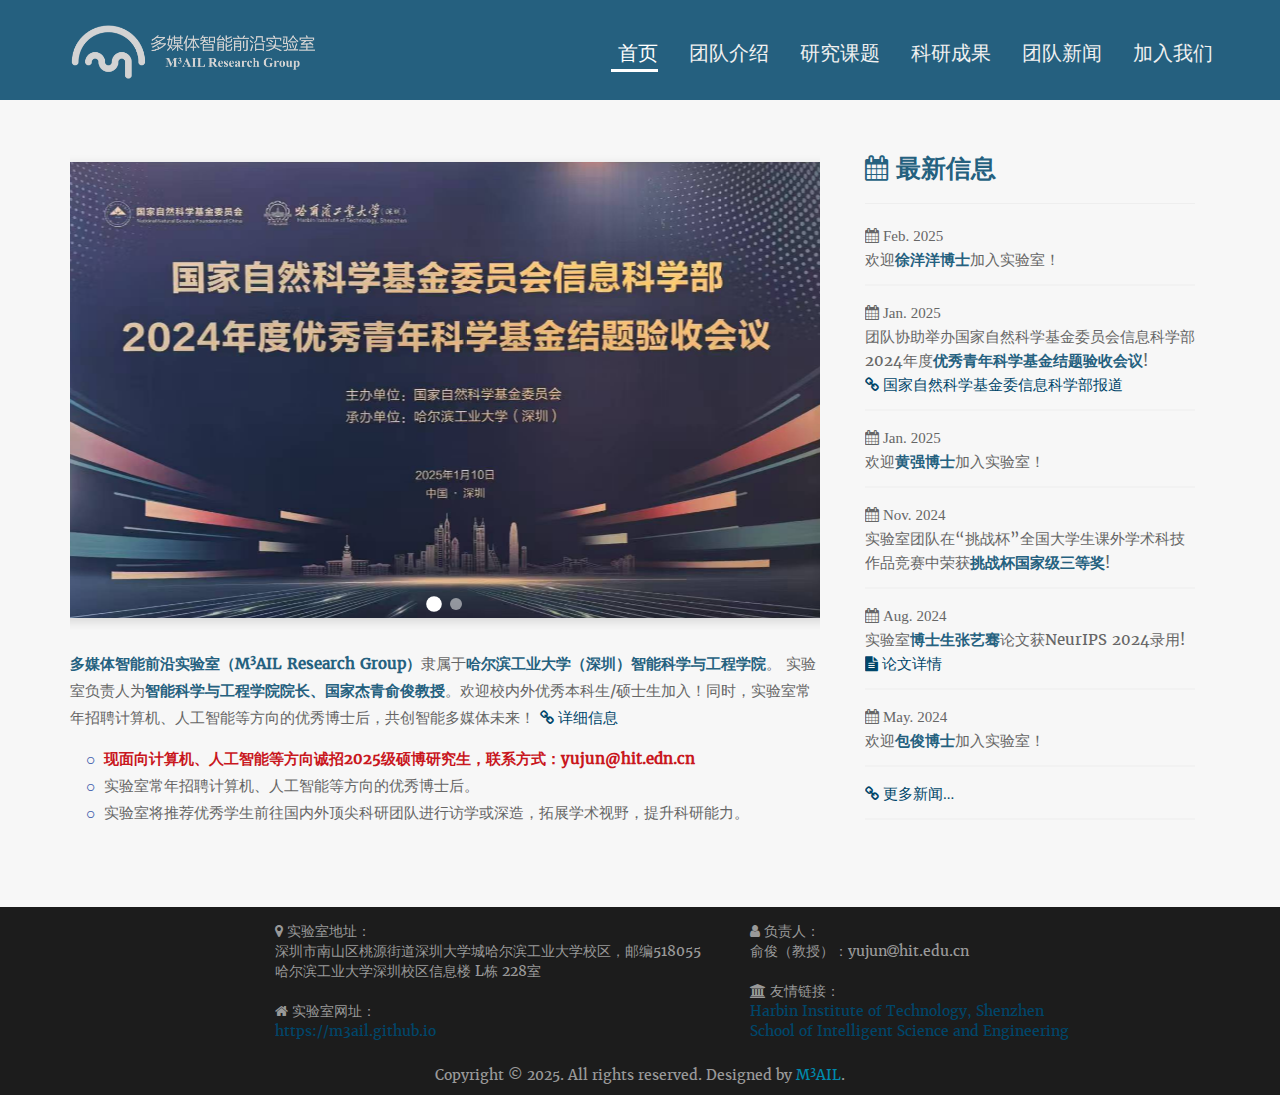
==== index.html @ 86f45a94 "initial commit" ====
<!DOCTYPE html>
<html lang="en">

<head>
  <meta charset="utf-8" />
  <meta http-equiv="X-UA-Compatible" content="IE=edge" />
  <meta name="viewport" content="width=device-width, initial-scale=1" />
  <meta name="description" content="" />
  <meta name="author" content="" />
  <title>多媒体智能前沿实验室</title>
  <link rel="icon" type="image/x-icon" href="images/logo_head_0.png" />
  <!-- Bootstrap Core CSS -->
  <link href="css/bootstrap.min.css" rel="stylesheet" />
  <!-- Custom Fonts -->
  <link href="font-awesome/css/font-awesome.min.css" rel="stylesheet" type="text/css" />
  <!-- Custom CSS -->
  <link rel="stylesheet" href="css/patros.css" />

</head>

<body data-spy="scroll">
  <!-- Navigation -->
  <nav class="navbar navbar-inverse navbar-fixed-top">
    <div class="container">
      <div class="navbar-header">
        <button type="button" class="navbar-toggle" data-toggle="collapse" data-target="#bs-example-navbar-collapse-1">
          <span class="sr-only"></span>
          <span class="icon-bar"></span>
          <span class="icon-bar"></span>
          <span class="icon-bar"></span>
        </button>
        <a class="navbar-brand" href="index.html"><img src="images/logo.png" class="logo-img" alt="company logo" /></a>
      </div>
      <div class="collapse navbar-collapse" id="bs-example-navbar-collapse-1">
        <ul class="nav navbar-nav navbar-right custom-menu">
          <li class="active"><a href="index.html">首页</a></li>
          <li><a href="people.html">团队介绍</a></li>
          <li><a href="research.html">研究课题</a></li>
          <li><a href="publications.html">科研成果</a></li>
          <li><a href="news.html">团队新闻</a></li>
          <li><a href="joinus.html">加入我们</a></li>
        </ul>
      </div>
    </div>
  </nav>

  <!-- Page Content -->

  <section id="about">
    <div class="container blog">
      <div class="row">
        <!-- Blog Column -->
        <div class="col-md-8">
          <div class="slider-container">
            <div class="image-track">
              <!-- <a href="#1" class="image-item">
                <img src="images\IEEE SPS Best Paper - Jun Yu.png" alt="Image 1">
              </a> -->
              <a href="#1" class="image-item">
                <img src="news\images\conference-2.jpg" alt="Image 1">
              </a>
              <a href="#2" class="image-item">
                <img src="news\images\tiaozhanbei-1.jpg" alt="Image 2">
              </a>
              <!-- 添加更多图片 -->
            </div>
            <div class="pagination-dots"></div>
          </div>

          <p class="detail-text">
            <b><news-strong>多媒体智能前沿实验室（M<sup>3</sup>AIL Research Group）</news-strong></b>隶属于<b><news-strong>哈尔滨工业大学（深圳）智能科学与工程学院</news-strong></b>。
            实验室负责人为<b><news-strong>智能科学与工程学院院长、国家杰青俞俊教授</news-strong></b>。欢迎校内外优秀本科生/硕士生加入！同时，实验室常年招聘计算机、人工智能等方向的优秀博士后，共创智能多媒体未来！
            <a href="joinus.html" target="_blank">
              <i class="fa fa-link"> 详细信息</i></a>
            <br />
          </p>
          <ul>
            <li><strong>现面向计算机、人工智能等方向诚招2025级硕博研究生，联系方式：yujun@hit.edn.cn</strong></li>
            <li>实验室常年招聘计算机、人工智能等方向的优秀博士后。</li>
            <li>实验室将推荐优秀学生前往国内外顶尖科研团队进行访学或深造，拓展学术视野，提升科研能力。</li>
          </ul>
        </div>

        <!-- 侧边栏 -->
        <aside class="col-md-4">
          <!-- Latest News -->
          <div class="blog-sidebar">
            <h2 class="sidebar-title">
              <b><news-strong><i class="fa fa-calendar"></i> 最新信息</news-strong></b>
            </h2>
            <hr/>

            <div class="media">
              <div class="media-body">
                <i class="fa fa-calendar"> Feb. 2025</i> <br />
                欢迎<b><news-strong>徐洋洋博士</news-strong></b>加入实验室！
              </div>
            </div>

            <div class="media">
              <div class="media-body">
                <i class="fa fa-calendar"> Jan. 2025</i> <br />
                团队协助举办国家自然科学基金委员会信息科学部2024年度<b><news-strong>优秀青年科学基金结题验收会议</news-strong></b>! </br>
                <a href="https://www.nsfc.gov.cn/publish/portal0/tab445/info94329.htm"><i class="fa fa-link"> 国家自然科学基金委信息科学部报道</i></a>
              </div>
            </div>

            <div class="media">
              <div class="media-body">
                <i class="fa fa-calendar"> Jan. 2025</i> <br />
                欢迎<b><news-strong>黄强博士</news-strong></b>加入实验室！
              </div>
            </div>

            <div class="media">
              <div class="media-body">
                <i class="fa fa-calendar"> Nov. 2024</i> <br />
                实验室团队在“挑战杯”全国大学生课外学术科技作品竞赛中荣获<b><news-strong>挑战杯国家级三等奖</news-strong></b>!
              </div>
            </div>

            <div class="media">
              <div class="media-body">
                <i class="fa fa-calendar"> Aug. 2024</i> <br />
                实验室<b><news-strong>博士生张艺骞</news-strong></b>论文获NeurIPS 2024录用!<br />
                <a href="https://neurips.cc/virtual/2024/poster/96680" target="_blank"><i class="fa fa-file-text"> 论文详情</i></a>
              </div>
            </div>

            <div class="media">
              <div class="media-body">
                <i class="fa fa-calendar"> May. 2024</i> <br />
                欢迎<b><news-strong>包俊博士</news-strong></b>加入实验室！
              </div>
            </div>

            <div class="media">
              <a href="news.html"><i class="fa fa-link">  更多新闻...</i></a>
            </div>
          </div>
        </aside>


      </div>
    </div>
  </section>

  <footer id="footer">
    <div class="fotter">
      <div class="container">
        <div class="col-sm-2 right text-left">

        </div>
        <div class="col-sm-5 left text-left">
          <p>
            <i class="fa fa-1x fa-map-marker"></i> 实验室地址：<br />
            深圳市南山区桃源街道深圳大学城哈尔滨工业大学校区，邮编518055<br />
            哈尔滨工业大学深圳校区信息楼 L栋 228室<br /><br />
            <i class="fa fa-1x fa-home"></i> 实验室网址：<br />
            <a href="index.html">https://m3ail.github.io</a><br />
          </p>
        </div>
        <div class="col-sm-5 middle text-left">
          <p>
            <i class="fa fa-1x fa-user"></i> 负责人：<br />
            俞俊（教授）：yujun<i class="fa fa-1x fa-at"></i>hit.edu.cn
            <br /><br />
            <i class="fa fa-1x fa-university"></i> 友情链接：<br />
            <a href="https://www.hitsz.edu.cn/index.html" target="_blank">
              Harbin Institute of Technology, Shenzhen</a><br />
            <!-- 等待学院更新 -->
            <a href="https://www.hitsz.edu.cn/index.html" target="_blank">
              School of Intelligent Science and Engineering
            </a>
          </p>
        </div>
        <div class="clearfix"></div>
      </div>
    </div>

    <div class="container">
      <div class="row myfooter">
        <div class="text-center">
          Copyright &copy; 2025. All rights reserved. Designed by
          <a target="_blank" href="index.html">M<sup>3</sup>AIL</a>.
        </div>
      </div>
    </div>
  </footer>

  <script src="js/imagescrol.js"></script>
  <!-- jQuery -->
  <script src="js/jquery.js"></script>
  <!-- Bootstrap Core JavaScript -->
  <script src="js/bootstrap.min.js"></script>

  <!-- Portfolio -->
  <script src="js/jquery.quicksand.js"></script>

  <!--Jquery Smooth Scrolling-->
  <script>
    $(document).ready(function () {
      $('.custom-menu a[href^="#"], .intro-scroller .inner-link').on(
        "click",
        function (e) {
          e.preventDefault();

          var target = this.hash;
          var $target = $(target);

          $("html, body")
            .stop()
            .animate(
              {
                scrollTop: $target.offset().top,
              },
              900,
              "swing",
              function () {
                window.location.hash = target;
              }
            );
        }
      );

      $("a.page-scroll").bind("click", function (event) {
        var $anchor = $(this);
        $("html, body")
          .stop()
          .animate(
            {
              scrollTop: $($anchor.attr("href")).offset().top,
            },
            1500,
            "easeInOutExpo"
          );
        event.preventDefault();
      });

      $(".nav a").on("click", function () {
        $(".nav").find(".active").removeClass("active");
        $(this).parent().addClass("active");
      });

      $("body").append(
        '<div id="toTop" class="btn btn-primary color1"><span class="glyphicon glyphicon-chevron-up"></span></div>'
      );
      $(window).scroll(function () {
        if ($(this).scrollTop() != 0) {
          $("#toTop").fadeIn();
        } else {
          $("#toTop").fadeOut();
        }
      });
      $("#toTop").click(function () {
        $("html, body").animate({ scrollTop: 0 }, 700);
        return false;
      });
    });
  </script>
</body>

</html>
---- css/patros.css ----
/* @import url(http://fonts.useso.com/css?family=Open+Sans:300italic,400italic,600italic,700italic,400,300,600,700);
*/
/* 图片滚动 */
/* style.css */
:root {
  --image-width: 130%;      /* 控制图片容器宽度 */
  --image-height: 480px;    /* 控制图片容器高度 */
  --image-scale: 0.95;      /* 新增缩放比例变量 */
  --animation-speed: 6s;
  --dot-size: 12px;
  --dot-color: #ffffff;
  --transition-speed: 0.5s;
}

.slider-container {
  position: relative;
  overflow: hidden;
  max-width: 1200px;
  margin: 2rem auto;
  --container-width: min(100%, 1200px);
  width: var(--container-width);
}

.image-track {
  display: flex;
  transform: translateX(calc((var(--container-width) - var(--image-width)) / 2));
  transition: transform var(--transition-speed) ease-in-out;
  will-change: transform;
  gap: 5px; /* 新增图片间距 */
}

.image-item {
  flex: 0 0 var(--image-width);
  height: var(--image-height);
  min-width: var(--image-width);
  padding: 0 15px;
  box-sizing: border-box;
  transition: all 0.3s;
  transform: scale(var(--image-scale));
}

.image-item:hover {
  transform: scale(calc(var(--image-scale) + 0.05));
  z-index: 2;
}

.image-item img {
  width: 100%;
  height: 100%;
  object-fit: cover; /* 可改为contain显示完整图片 */
  border-radius: 0px;
  box-shadow: 0 4px 12px rgba(0,0,0,0.15);
  transition: transform 0.3s;
}

.pagination-dots {
  position: absolute;
  bottom: 20px;
  left: 50%;
  transform: translateX(-50%);
  display: flex;
  gap: 10px;
}

.dot {
  width: 12px;
  height: 12px;
  border-radius: 50%;
  background: rgba(255,255,255,0.5);
  cursor: pointer;
  transition: all 0.3s ease;
}

.dot.active {
  background: #fff;
  transform: scale(1.3);
}

@media (min-width: 768px) {
  .image-item {
    flex: 0 0 50%;
    max-width: 50%;
  }
}

@media (min-width: 992px) {
  .image-item {
    flex: 0 0 33.3333%;
    max-width: 33.3333%;
  }
}

@keyframes slide {
  0% { transform: translateX(0); }
  100% { transform: translateX(-50%); }
}

/* 暂停动画的样式 */
.slider-container:hover .image-track {
  animation-play-state: paused;
}

/* xs */
.logo-img {
  width: 400px;
  height: auto;
}

/* sm */
@media only screen and (min-width: 768px) {
  .logo-img {
    width: 400px;
  }
}

/* md */
@media only screen and (min-width: 992px) {
  .logo-img {
    width: 250px;
  }
}

/* lg */
@media only screen and (min-width: 1200px) {
  .logo-img {
    width: 250px;
  }
}

/*! Generated by Font Squirrel (https://www.fontsquirrel.com) on August 11, 2017 */

@font-face {
  font-family: "merriweather_lightregular";
  src: url("merriweather_light-webfont.woff2") format("woff2"),
    url("merriweather_light-webfont.woff") format("woff");
  font-weight: normal;
  font-style: normal;
}

@font-face {
  font-family: "merriweatherbold";
  src: url("merriweather-bold-webfont.woff2") format("woff2"),
    url("merriweather-bold-webfont.woff") format("woff");
  font-weight: normal;
  font-style: normal;
}
.custom-menu li @font-face {
  font-family: "merriweatherbold_italic";
  src: url("merriweather-boldit-webfont.woff2") format("woff2"),
    url("merriweather-boldit-webfont.woff") format("woff");
  font-weight: normal;
  font-style: normal;
}

@font-face {
  font-family: "merriweatheritalic";
  src: url("merriweather-italic-webfont.woff2") format("woff2"),
    url("merriweather-italic-webfont.woff") format("woff");
  font-weight: normal;
  font-style: normal;
}

@font-face {
  font-family: "merriweatherlight_italic";
  src: url("merriweather-lightit-webfont.woff2") format("woff2"),
    url("merriweather-lightit-webfont.woff") format("woff");
  font-weight: normal;
  font-style: normal;
}

@font-face {
  font-family: "merriweatherregular";
  src: url("merriweather-regular-webfont.woff2") format("woff2"),
    url("merriweather-regular-webfont.woff") format("woff");
  font-weight: normal;
  font-style: normal;
}

/*
.cb-slideshow, .cb-slideshow:after { position:absolute; width:100%; height:100%; top: 0px; left: 0px; z-index: 0; background-color:#131313;
}
.cb-slideshow li span { width: 100%; height: 100%; position: absolute; top: 0px; left: 0px; color: transparent;background-size: cover;
    background-repeat: none; opacity: 0; z-index: 0; -webkit-backface-visibility: hidden; -webkit-animation: imageAnimation 36s linear infinite 0s;
    -moz-animation: imageAnimation 36s linear infinite 0s; -o-animation: imageAnimation 36s linear infinite 0s; -ms-animation: imageAnimation 36s linear infinite 0s;
    animation: imageAnimation 36s linear infinite 0s; }
.cb-slideshow li div { z-index: 1000; position: absolute; bottom: 30px; left: 0px; width: 100%; text-align: center; opacity: 0; color: #fff;
    -webkit-animation: titleAnimation 36s linear infinite 0s; -moz-animation: titleAnimation 36s linear infinite 0s; -o-animation: titleAnimation 36s linear infinite 0s;
    -ms-animation: titleAnimation 36s linear infinite 0s; animation: titleAnimation 36s linear infinite 0s; }
.cb-slideshow li div h3 { font-family: merriweather_lightregular, 'Open Sans'; 
    font-size: 70px; padding-left: 20px; line-height: 50px; color:#0F4C3A; }
.cb-slideshow h3,.cb-slideshow h4{ margin-bottom: 15%; }
.cb-slideshow li:nth-child(1) span { background-image: url(../images/unsplash1.jpg); }
.cb-slideshow li:nth-child(2) span { background-image: url(../images/unsplash2.jpg); -webkit-animation-delay: 6s; -moz-animation-delay: 6s;
    -o-animation-delay: 6s; -ms-animation-delay: 6s; animation-delay: 6s; }
.cb-slideshow li:nth-child(3) span { background-image: url(../images/unsplash3.jpg); -webkit-animation-delay: 12s; -moz-animation-delay: 12s;
    -o-animation-delay: 12s; -ms-animation-delay: 12s; animation-delay: 12s; }
.cb-slideshow li:nth-child(4) span { background-image: url(../images/unsplash4.jpg); -webkit-animation-delay: 18s; -moz-animation-delay: 18s;
    -o-animation-delay: 18s; -ms-animation-delay: 18s; animation-delay: 18s; }
.cb-slideshow li:nth-child(5) span { background-image: url(../images/unsplash5.jpg); -webkit-animation-delay: 24s; -moz-animation-delay: 24s;
    -o-animation-delay: 24s; -ms-animation-delay: 24s; animation-delay: 24s; }
.cb-slideshow li:nth-child(6) span { background-image: url(../images/unsplash6.jpg); -webkit-animation-delay: 30s; -moz-animation-delay: 30s;
    -o-animation-delay: 30s; -ms-animation-delay: 30s; animation-delay: 30s; }
.cb-slideshow li:nth-child(2) div { -webkit-animation-delay: 6s; -moz-animation-delay: 6s; -o-animation-delay: 6s; -ms-animation-delay: 6s;
    animation-delay: 6s; }
.cb-slideshow li:nth-child(3) div { -webkit-animation-delay: 12s; -moz-animation-delay: 12s; -o-animation-delay: 12s; -ms-animation-delay: 12s; animation-delay: 12s; }
.cb-slideshow li:nth-child(4) div { -webkit-animation-delay: 18s; -moz-animation-delay: 18s; -o-animation-delay: 18s; -ms-animation-delay: 18s; animation-delay: 18s; }
.cb-slideshow li:nth-child(5) div { -webkit-animation-delay: 24s; -moz-animation-delay: 24s; -o-animation-delay: 24s; -ms-animation-delay: 24s; animation-delay: 24s; }
.cb-slideshow li:nth-child(6) div { -webkit-animation-delay: 30s; -moz-animation-delay: 30s; -o-animation-delay: 30s; -ms-animation-delay: 30s; animation-delay: 30s; }
*/

/* Animation for the slideshow images */
/*
@-webkit-keyframes imageAnimation { 0% { opacity: 0; -webkit-animation-timing-function: ease-in; } 8% { opacity: 1; -webkit-animation-timing-function: ease-out; } 17% { opacity: 1 } 25% { opacity: 0 } 100% { opacity: 0 } }
@-moz-keyframes imageAnimation { 0% { opacity: 0;  -moz-animation-timing-function: ease-in; } 8% { opacity: 1; -moz-animation-timing-function: ease-out; } 17% { opacity: 1 } 25% { opacity: 0 } 100% { opacity: 0 } }
@-o-keyframes imageAnimation { 0% { opacity: 0; -o-animation-timing-function: ease-in; } 8% { opacity: 1; -o-animation-timing-function: ease-out; } 17% { opacity: 1 } 25% { opacity: 0 } 100% { opacity: 0 } }
@-ms-keyframes imageAnimation { 0% { opacity: 0; -ms-animation-timing-function: ease-in; } 8% { opacity: 1; -ms-animation-timing-function: ease-out; } 17% { opacity: 1 } 25% { opacity: 0 } 100% { opacity: 0 } }
@keyframes imageAnimation { 0% { opacity: 0; animation-timing-function: ease-in; } 8% { opacity: 1; animation-timing-function: ease-out; }
    17% { opacity: 1 } 25% { opacity: 0 } 100% { opacity: 0 } }
*/

/* Animation for the title */
/*
@-webkit-keyframes titleAnimation { 0% { opacity: 0 } 8% { opacity: 1 } 17% { opacity: 1 } 19% { opacity: 0 } 100% { opacity: 0 } }
@-moz-keyframes titleAnimation { 0% { opacity: 0 } 8% { opacity: 1 } 17% { opacity: 1 } 19% { opacity: 0 } 100% { opacity: 0 } }
@-o-keyframes titleAnimation { 0% { opacity: 0 } 8% { opacity: 1 } 17% { opacity: 1 } 19% { opacity: 0 } 100% { opacity: 0 } }
@-ms-keyframes titleAnimation { 0% { opacity: 0 } 8% { opacity: 1 } 17% { opacity: 1 } 19% { opacity: 0 } 100% { opacity: 0 } }
@keyframes titleAnimation { 0% { opacity: 0 } 8% { opacity: 1 } 17% { opacity: 1 } 19% { opacity: 0 } 100% { opacity: 0 } }
*/

/* Show at least something when animations not supported */
/*.no-cssanimations .cb-slideshow li span{ opacity: 1; }*/

/*
@media screen and (max-width: 1140px) { .cb-slideshow li div h3 { font-size: 140px } }
@media screen and (max-width: 600px) { .cb-slideshow li div h3 { font-size: 60px } }
@media screen and (min-width: 600px) { .cb-slideshow li div h3 { font-size: 70px;line-height: 60px; text-align: center;} }
*/

/*鼠标样式*/
img.displayed {
  display: block;
  margin-left: auto;
  margin-right: auto;
  background-color: transparent;
}
.scroll-filter {
  background-color: rgba(0, 0, 0, 0.5);
}
.intro-scroller {
  position: absolute;
  left: 0px;
  text-align: center;
  z-index: 9999;
  width: 100%;
  bottom: 20px;
}
.intro-scroller p {
  color: #fff;
}
.scroll-down {
  background-color: #1e1e1e;
  width: 100%;
  height: 60px;
  position: center;
  text-align: center;
}
.custom-scroll {
  color: #fff;
}

.mouse-icon {
  border: 2px solid;
  border-radius: 15px;
  bottom: 70px;
  height: 50px;
  left: 0;
  margin: 0 auto;
  position: absolute;
  right: 0;
  width: 27px;
  cursor: pointer;
  -webkit-transition: all 0.3s linear;
  -moz-transition: all 0.3s linear;
  -ms-transition: all 0.3s linear;
  -o-transition: all 0.3s linear;
  transition: all 0.3s linear;
}
.mouse-icon:hover {
  opacity: 0.3 !important;
  -webkit-transition: all 0.3s;
  -moz-transition: all 0.3s;
  -ms-transition: all 0.3s;
  -o-transition: all 0.3s;
  transition: all 0.3s;
}
.mouse-icon .wheel {
  -webkit-animation: 1.7s ease 0s normal none infinite magic-mouse-icon;
  -moz-animation: 1.7s ease 0s normal none infinite magic-mouse-icon;
  -o-animation: 1.7s ease 0s normal none infinite magic-mouse-icon;
  animation: 1.7s ease 0s normal none infinite magic-mouse-icon;
  border-radius: 30%;
  background: #fff;
  height: 12px;
  left: 0;
  margin-left: auto;
  margin-right: auto;
  margin-top: 6px;
  right: 0;
  width: 5px;
}

a.inner-link {
  color: #fff;
  text-decoration: none;
}
.cb-slideshow li span {
  filter: brightness(40%);
  -webkit-filter: brightness(40%);
  -moz-filter: brightness(40%);
  -o-filter: brightness(40%);
  -ms-filter: brightness(40%);
}

@media only screen and (max-width: 767px) {
  .mouse-icon {
    bottom: 10px;
  }
  .cb-slideshow li div h3 {
    font-size: 25px;
  }
}

/*文本颜色*/
body {
  color: #666;
  background-color: #f7f7f7;
  font-size: 15px;
  font-family: "Source Han Serif", merriweatherregular, Helvetica,
    "Microsoft YaHei", "Open Sans", "Bookman Old Style", sans-serif;
}
/* 选择高亮的颜色 沈香茶：#4F726C */
::-moz-selection {
  background: #00466a;
  color: #eee;
}
::-webkit-selection {
  background: #00466a;
  color: #eee;
}
::selection {
  background: #00466a;
  color: #eee;
} /* #E96840 为橙色 */

html,
body {
  height: 100%;
}
a {
  color: #00466a;
  text-decoration: none;
}


a:focus,
a:hover {
  color: #cd5e3c;
  text-decoration: none;
}

/*菜单栏*/
.navbar-inverse {
  background-color: #00466a;
  opacity: 0.85;
  font-size: 14px;
  padding-top: 16px;
  padding-bottom: 16px;
}
.navbar-inverse .navbar-nav > li > a {
  /* nav跳转字体 */
  font-size: 20px;
  -webkit-transition: all 0.3s;
  -moz-transition: all 0.3s;
  -ms-transition: all 0.3s;
  -o-transition: all 0.3s;
  transition: all 0.3s;
}
.navbar-inverse .navbar-nav > li > a {
  color: #efefef;
  padding-bottom: 6px;
  padding-right: 0px;
}
.navbar-inverse .navbar-nav li {
  margin-left: 0px;
  text-transform: uppercase;
}
.navbar-inverse .navbar-nav > .active > a,
.navbar-inverse .navbar-nav > .active > a:focus,
.navbar-inverse .navbar-nav > .active > a:hover {
  color: #fff;
  background-color: transparent;
  border-bottom: 3px solid #fff;
  margin-bottom: 0px;
  -webkit-transition: 0.5s;
  transition: 0.5s;
  transition-timing-function: ease;
}
.navbar-inverse .navbar-nav > li > a:hover {
  color: #fff;
  border-bottom: 3px solid #fff;
  -webkit-transition: 0.5s;
  transition: 0.5s;
  transition-timing-function: ease;
}
.navbar-inverse .navbar-nav > li > a:active {
  border-bottom: 3px solid #fff;
  -webkit-transition: 0.5s;
  transition: 0.5s;
  transition-timing-function: ease;
}
.navbar-inverse {
  border: none;
}
.navbar-brand img {
  margin-top: -6px;
}
.navbar-inverse .navbar-toggle:focus,
.navbar-inverse .navbar-toggle:hover {
  background-color: #bd502f;
}

/*菜单栏的标题自适应 小屏幕*/
@media only screen and (max-width: 767px) {
  .navbar-collapse {
    border: none;
  }
  .navbar-inverse .navbar-nav > .active > a,
  .navbar-inverse .navbar-nav > .active > a:focus,
  .navbar-inverse .navbar-nav > .active > a:hover {
    border: none;
  }
  .navbar-inverse .navbar-nav>
    /*菜单栏的标题下划线*/
    li {
    border-bottom: 1px solid #08192d;
  }
  .navbar-inverse .navbar-nav > li:hover {
    border-bottom: 1px solid #fff;
    -webkit-transition: 0.5s;
    transition: 0.5s;
    transition-timing-function: ease;
  }
  .navbar-inverse .navbar-nav > li > a:hover {
    color: #fff;
    border: none;
  }
}

/* blog中 列表样式；一般页面都是blog */
.blog ul > li {
  display: block;
  padding: 1px 1px;
  margin-left: -0.5em;
}
.blog ul > li:before {
  display: inline-block;
  content: "\f22d";
  font-family: "FontAwesome";
  font-size: 0.75em;
  color: #4260ad;
  margin-right: 0.5em;
}
.blog ul > li > a {
  text-decoration: none;
  color: #00466a;
}
.blog ul > li > a:hover {
  color: #cd5e3c;
  -webkit-transition: all 0.3s;
  -moz-transition: all 0.3s;
  -ms-transition: all 0.3s;
  -o-transition: all 0.3s;
  transition: all 0.3s;
}

/* news页面列表格式 */
.news ul > li {
  border-bottom: 1px solid #f2f2f2;
  display: block;
  padding: 2px 2px;
  margin-left: -1em;
}
.news ul > li:before {
  display: inline-block;
  content: "\f06c";
  font-family: "FontAwesome";
  font-size: 14px;
  color: #888;
}
.news ul > li > a {
  text-decoration: none;
  color: #0089ac;
}
.news ul > li > a:hover {
  color: #cd5e3c;
  -webkit-transition: all 0.3s;
  -moz-transition: all 0.3s;
  -ms-transition: all 0.3s;
  -o-transition: all 0.3s;
  transition: all 0.3s;
}

.img-portfolio {
  margin-bottom: 30px;
}
.img-hover:hover {
  opacity: 0.8;
}

/*
header.carousel { height: 100%; max-height: 650px; }
header.carousel .item, header.carousel .item.active, header.carousel .carousel-inner { height: 100%; }
header.carousel .fill2 { width: 100%; height: 100%; background-position: center; background-size: cover; background-color: #1B2D2D; }
header.carousel .fill { width: 100%; height: 100%; background-position: center; background-size: cover; background-color: #4F726C; }
*/

.error-404 {
  font-size: 100px;
}
/*
.price { display: block; font-size: 50px; line-height: 50px;}
.price sup { top: -20px; left: 2px; font-size: 20px; }
.period { display: block; font-style: italic; }
*/

@media (max-width: 991px) {
  .customer-img,
  .img-related {
    margin-bottom: 30px;
  }
}
@media (max-width: 767px) {
  .img-portfolio {
    margin-bottom: 15px;
  }
  header.carousel .carousel {
    height: 70%;
  }
}
.height-contact-element {
  margin: 30px 0;
}
.carousel-indicators-size {
  width: 15px;
  height: 15px;
}
.custom-container {
  height: 300px;
}
.custom-labels {
  background-color: transparent;
  border-radius: 0px;
  border: 0px;
  border-bottom: 1px solid white;
}
.btn-noborder-radius {
  border-radius: 0px;
}
.menu-border-bottom {
  background-color: transparent;
  border-bottom: 2px solid white;
}

/* xs */
.custom-menu li {
  font-size: 15px;
  padding: 12px 12px;
}

/* sm */
@media (min-width: 768px) {
  .custom-menu li {
    font-size: 15px;
    padding: 12px 8px;
  }
}

/* md */
@media (min-width: 992px) {
  .custom-menu li {
    font-size: 15px;
    padding: 12px 12px;
  }
}

/* lg */
@media (min-width: 1200px) {
  .custom-menu li {
    font-size: 15px;
    padding: 12px 12px;
  }
}

.btn-custom,
.btn-custom:active,
.btn-custom:focus,
.btn-custom:hover {
  background-color: #4f72ac;
  border-color: #4f72ac;
}

/*各个页面的空*/
/*#about {padding: 100px 0px 40px 0px; 
    background-image:url("../images/background.jpg");background-repeat:repeat;}*/
/* #products {padding-top:80px;} */
/* #contact {padding:30px;} */
#about {
  padding-top: 100px;
  padding-bottom: 40px;
}
#bloghome {
  padding-top: 100px;
  padding-bottom: 80px;
}
#contact {
  padding-top: 110px;
  padding-bottom: 40px;
}
#research {
  padding-top: 110px;
  padding-bottom: 40px;
}

#about p {
  color: #666;
  line-height: 1.8em;
  font-size: 15px;
}
.prodmap {
  margin-right: 0px;
  margin-left: 0px;
  position: relative;
}

/*各级标题的字体大小*/
h1 {
  font-family: "Source Han Serif", merriweatherregular, Helvetica,
    "Microsoft YaHei", "Open Sans", "Bookman Old Style", sans-serif;
  color: #00466a;
  font-size: 36px;
  margin-top: 0.25em;
  padding-bottom: 0.5em;
  text-transform: uppercase;
  font-weight: bold;
}
#about h1 {
  text-align: left;
  border-bottom: 1px solid #eee;
  font-weight: bold;
}
h2 {
  text-transform: uppercase;
  color: #00466a;
  font-size: 25px;
  margin-top: 1em;
  margin-bottom: 0.5em;
  font-weight: bold;
}
h3 {
  text-transform: uppercase;
  color: #00466a;
  font-size: 22px;
  font-weight: bold;
}
h4 {
  color: #444;
  font-size: 20px;
}
h5 {
  color: #444;
  font-size: 17px;
}
h6 {
  color: #444;
  font-size: 15px;
}
h3,
h4,
h5,
h6 {
  line-height: 1.6em;
  margin-top: 0.5em;
  margin-bottom: 0.5em;
}
/*强调显示 加粗+以下颜色*/
strong {
  color: #c9171e;
}
news-strong {
  color: #25617f;
}
.journal strong {
  color: #25617f;
}
.blog b {
  color: #444;
}
.color-elements {
  color: #0f4caa;
}

.blog p {
  font-family: "Source Han Serif", merriweatherregular, Helvetica,
    "Microsoft YaHei", "Open Sans", "Bookman Old Style", sans-serif;
  color: #666;
  font-size: 15px;
  line-height: 1.6em;
}
/*列表格式*/
.blog {
  padding-top: 30px;
  padding-bottom: 30px;
  font-size: 15px;
  line-height: 1.6em;
  color: #666;
}
.blog ul {
  list-style: none;
}
.blog li::before {
  content: "\f22d";
  color: #4f72ac;
  display: inline-block;
  width: 1em;
  margin-left: -1.5em;
}

#bloghome a {
  color: #2c3e50;
}
/*#bloghome p { padding:12px 0px; font-size: 15px; line-height: 1.6em;}*/
#bloghome a:hover {
  color: #cd5e3c;
  text-decoration: none;
}
#bloghome img:hover {
  filter: brightness(70%);
  -webkit-filter: brightness(70%);
  -moz-filter: brightness(70%);
  -o-filter: brightness(70%);
  -ms-filter: brightness(70%);
  -webkit-transition: 0.5s;
  transition: 0.5s;
  transition-timing-function: ease;
}

/* 每一页的第一个标题 */
/* .page-header h2{padding-bottom:20px;  text-transform: uppercase;} */

/*#about h2, #services h2, #bloghome h2, #meet-team h2, #portfolio1 h2, #contact h2 { text-transform: uppercase; 
    color: #0F4C3A; font-size: 30px; line-height: 1.6em; margin-top: 0.5em; margin-bottom: 0.25em; } 
#home h3 { text-transform: uppercase; color: #0F4C3A; font-size: 30px;}*/

#contact {
  background-color: #f7f7f7;
  color: #666;
}
#contact .fa {
  padding-right: 10px;
  color: #2645ad;
}
/* #contact h1, h2{font-family: 'Source Han Serif', 'Bookman Old Style', merriweatherregular, 'Microsoft YaHei', 'Open Sans', sans-serif; 
    color:#0F4C3A; font-size: 22px;}
    */
#contact p {
  font-family: "Source Han Serif", merriweatherregular, Helvetica,
    "Microsoft YaHei", "Open Sans", "Bookman Old Style", sans-serif;
  color: #666;
  font-size: 15px;
  padding-bottom: 30px;
}
span.text a {
  color: #a0674b;
}
span.text a:hover {
  text-decoration: underline;
}

/*#myCarousel li{transform:rotateZ(45deg);}*/

/*页脚*/
footer {
  background-color: #1c1c1c;
  width: 100%;
  display: block;
  color: #999;
}
#footer p {
  color: #999;
  font-size: 14px;
}
#footer {
  width: 100%;
  font-size: 14px;
  color: #999;
}

.social-icons {
  color: #313131;
  font-size: 24px;
  padding: 0;
}
.list-social-icons {
  display: inline-block;
  vertical-align: middle;
}
.list-social-icons li {
  margin: 0px 15px;
  width: 40px;
  height: 40px;
  text-align: center;
  line-height: 40px;
  border-radius: 50%;
  -webkit-transition: all 0.4s ease;
  -moz-transition: all 0.4s ease;
  -o-transition: all 0.4s ease;
  transition: all 0.4s ease;
}
.list-social-icons li:hover {
  background: #cd5e3c;
}
.list-social-icons li:hover .social-icons {
  color: #cd5e3c;
}
.list-social-icons li:active .social-icons {
  background: #cd5e3c;
}

.pagination {
  margin: 20px 0 50px !important;
}
.pagination > li > a {
  color: #0089ac;
}
.pagination > .active > a {
  background-color: #b07736;
  border-color: #b07736;
  color: white;
}
.pagination > li > a:hover {
  color: #cd5e3c;
}

/*blog-thumb对应博客缩略图。在我们的网站中对应为 Research页面中，左边的缩略图*/
.blog-thumb {
  width: 100%;
  position: relative;
  display: block;
}
.blog-thumb a {
  position: relative;
  display: block;
}
.blog-thumb a img {
  width: 100%;
  display: block;
  max-width: 100%;
  height: auto;
}
/*
.blog-thumb a .hover-zoom{  position: absolute; display: block; top: 50%; left: 50%; margin-top: -16px; margin-left: -16px; 
    background: url(../images/zoom-icon.png) no-repeat center center; z-index: 10; width: 32px; height: 32px; 
    -moz-transform: rotate(0deg); -o-transform: rotate(0deg); -webkit-transform: rotate(0deg); 
    -ms-transform: rotate(0deg); transform: rotate(0deg); -webkit-opacity: 0; -moz-opacity: 0;
    opacity: 0; filter: alpha(opacity=0); -moz-transition: all .8s cubic-bezier(0.175, 0.885, 0.320, 1.275); 
    -o-transition: all .8s cubic-bezier(0.175, 0.885, 0.320, 1.275); -webkit-transition: all .8s cubic-bezier(0.175, 0.885, 0.320, 1.275); 
    transition: all .8s cubic-bezier(0.175, 0.885, 0.320, 1.275); }
.blog-thumb a:after { content: ''; display: block; position: absolute; left: 0; right: 0; top: 0; bottom: 0; 
    background: rgba(48, 54, 65, 0.5); z-index: 5; -webkit-border-radius: 3px; -webkit-background-clip: padding-box; 
    -moz-border-radius: 3px; -moz-background-clip: padding;
    border-radius: 3px; background-clip: padding-box; -webkit-opacity: 0; -moz-opacity: 0; 
    opacity: 0; filter: alpha(opacity=0);  -moz-transition: all 0.5s; -o-transition: all 0.5s; -webkit-transition: all 0.5s; transition: all 0.5s; }
.blog-title{margin-top: 1em; margin-bottom: 0.5em; }
*/

.blogu {
  margin-bottom: 20px;
}
.blog img {
  max-height: 500px;
  max-width: 100%;
  position: center;
  display: block;
}

/*
.blog-title a{color:#B07736; -webkit-transition: all .3s;-moz-transition: all .3s;-ms-transition: all .3s;-o-transition: all .3s;transition: all .3s;}
.blog-title a:hover{color:#CD5E3C;text-decoration: none;}
*/

/*侧边栏也使用了blog-sidebar*/
.blog-sidebar {
  min-height: 20px;
  padding-left: 15px;
  padding-right: 15px;
}
.sidebar-padding {
  padding-top: 90px;
} /*影响侧边栏的首行，原始值为20px，与.blog-sidebar的padding配合使用；*/
@media (max-width: 991px) {
  .blog-sidebar {
    margin: 0 auto;
  }
}
.blog-sidebar img {
  width: 90%;
}
.sidebar-title {
  color: #2c2c2c;
}
.blog-sidebar h4:hover {
  color: #cd5e3c;
  -webkit-transition: all 0.3s;
  -moz-transition: all 0.3s;
  -ms-transition: all 0.3s;
  -o-transition: all 0.3s;
  transition: all 0.3s;
}
.sidebar-list {
  padding-left: 5px;
  font-size: 15px;
}
.sidebar-list li > h5 {
  margin-top: 2px;
}
.blog-sidebar ul > li {
  border-bottom: 1px solid #f2f2f2;
  display: block;
  padding: 5px 5px;
  margin-left: 10px;
}
.blog-sidebar ul > li:before {
  display: inline-block;
  content: "\f105";
  font-family: "FontAwesome";
  font-size: 14px;
  color: #666;
}
.blog-sidebar ul > li > a {
  text-decoration: none;
  color: #0089ac;
}
.blog-sidebar ul > li > a:hover {
  color: #cd5e3c;
  -webkit-transition: all 0.3s;
  -moz-transition: all 0.3s;
  -ms-transition: all 0.3s;
  -o-transition: all 0.3s;
  transition: all 0.3s;
}
/*
.blog-sidebar ul>li>a:before{display: inline-block;content: '\f105';font-family: 'FontAwesome';font-size: 14px;color: #666;margin-right: 10px;}
*/

/*侧边栏也使用了outline-sidebar*/
.outline-sidebar {
  min-height: 20px;
  padding-left: 15px;
  padding-right: 15px;
  padding-top: 15px;
  position: fixed;
}
.sidebar-padding {
  padding-top: 90px;
} /*影响侧边栏的首行，原始值为20px，与.outline-sidebar的padding配合使用；*/
@media (max-width: 991px) {
  .outline-sidebar {
    margin: 0 auto;
    position: relative;
  }
}
.outline-sidebar img {
  width: 90%;
}
.sidebar-title {
  color: #2c2c2c;
}
.outline-sidebar h4:hover {
  color: #cd5e3c;
  -webkit-transition: all 0.3s;
  -moz-transition: all 0.3s;
  -ms-transition: all 0.3s;
  -o-transition: all 0.3s;
  transition: all 0.3s;
}
.sidebar-list {
  padding-left: 5px;
  font-size: 15px;
}
.sidebar-list li > h5 {
  margin-top: 2px;
}
.sub-list {
  list-style: none;
  padding-left: 5px; /* 控制缩进 */
}

.sub-list li {
  font-size: 0.95em; /* 让二级菜单字体稍微小一点 */
}

.outline-sidebar ul > li {
  border-bottom: 1px solid #f2f2f2;
  display: block;
  padding: 5px 5px;
  margin-left: 10px;
}
.outline-sidebar ul > li:before {
  display: inline-block;
  content: "\f105";
  font-family: "FontAwesome";
  font-size: 14px;
  color: #666;
}
.outline-sidebar ul > li > a {
  text-decoration: none;
  color: #0089ac;
}
.outline-sidebar ul > li > a:hover {
  color: #cd5e3c;
  -webkit-transition: all 0.3s;
  -moz-transition: all 0.3s;
  -ms-transition: all 0.3s;
  -o-transition: all 0.3s;
  transition: all 0.3s;
}

/*图像显示*/
img.displayed {
  display: block;
  margin-left: auto;
  margin-right: auto;
  background-color: transparent;
  position: center;
}
.img-products {
  position: center;
}

.comments-padding {
  padding-left: 40px;
}

.hr-post {
  border-bottom: 1px solid #2f2f2f;
  width: 100px;
}
.btn-custom {
  width: 100%;
  background-color: #4f72ac;
  border: 1px solid #0f4caa;
  text-transform: uppercase;
  -webkit-transition: all 0.2s ease;
  -moz-transition: all 0.2s ease;
  -o-transition: all 0.2s ease;
  transition: all 0.2s ease;
}
.btn-custom:hover {
  background-color: transparent;
  border: 1px solid #0f4caa;
  color: #fff;
}

textarea:focus,
input[type="text"]:focus,
input[type="password"]:focus,
input[type="datetime"]:focus,
input[type="datetime-local"]:focus,
input[type="date"]:focus,
input[type="month"]:focus,
input[type="time"]:focus,
input[type="week"]:focus,
input[type="number"]:focus,
input[type="email"]:focus,
input[type="url"]:focus,
input[type="search"]:focus,
input[type="tel"]:focus,
input[type="color"]:focus,
.uneditable-input:focus {
  border-color: none;
  box-shadow: none;
  outline: 0 none;
}

select:focus {
  outline-color: transparent;
}
.form-control {
  color: #f7f7f7;
}
.form-control::-moz-placeholder {
  color: #f7f7f7;
  opacity: 1;
}
.form-control:-ms-input-placeholder {
  color: #f7f7f7;
}
.form-control::-webkit-input-placeholder {
  color: #f7f7f7;
}
.form-control:focus {
  border-color: #0f4caa;
  outline: 0;
  -webkit-box-shadow: inset 0 1px 1px rgba(0, 0, 0, 0.075),
    0 0 8px rgba(102, 175, 233, 0.6);
  box-shadow: inset 0 1px 1px rgba(0, 0, 0, 0.075),
    0 0 8px rgba(102, 175, 233, 0.6);
}

.carousel-caption {
  position: absolute;
  right: 15%;
  top: -40px;
  left: 15%;
  z-index: 10;
  padding-bottom: 20px;
  color: #313131;
  text-align: center;
  text-shadow: 0 0px 0px rgba(0, 0, 0, 0.6);
}
.carousel-caption .btn {
  text-shadow: none;
}

@media screen and (min-width: 768px) {
  .carousel-control .glyphicon-chevron-left,
  .carousel-control .glyphicon-chevron-right,
  .carousel-control .icon-next,
  .carousel-control .icon-prev {
    width: 30px;
    height: 30px;
    margin-top: 15px;
    font-size: 30px;
  }
  .carousel-control .glyphicon-chevron-left,
  .carousel-control .icon-prev {
    margin-left: -15px;
  }
  .carousel-control .glyphicon-chevron-right,
  .carousel-control .icon-next {
    margin-right: -15px;
  }
  .carousel-caption {
    right: 20%;
    left: 20%;
    padding-bottom: 30px;
  }
}
@media only screen and (max-width: 767px) {
  .height-contact-element {
    margin: 25px 0;
  }
}
@media only screen and (max-width: 767px) {
  .padding-contact-element {
    padding-left: 15px;
  }
}

/*鼠标样式*/
.mouse-icon {
  background: none;
  border: 2px solid;
  border-radius: 15px;
  bottom: 0px;
  height: 44px;
  left: 0;
  margin: 0 auto;
  position: absolute;
  right: 0;
  width: 30px;
  cursor: pointer;
  -webkit-transition: all 0.3s linear;
  -moz-transition: all 0.3s linear;
  -ms-transition: all 0.3s linear;
  -o-transition: all 0.3s linear;
  transition: all 0.3s linear;
}
.mouse-icon:hover {
  opacity: 0.8 !important;
  -webkit-transition: all 0.3s linear;
  -moz-transition: all 0.3s linear;
  -ms-transition: all 0.3s linear;
  -o-transition: all 0.3s linear;
  transition: all 0.3s linear;
}
.mouse-icon .wheel {
  -webkit-animation: 1.7s ease 0s normal none infinite magic-mouse-icon;
  -moz-animation: 1.7s ease 0s normal none infinite magic-mouse-icon;
  -o-animation: 1.7s ease 0s normal none infinite magic-mouse-icon;
  animation: 1.7s ease 0s normal none infinite magic-mouse-icon;
  border-radius: 30%;
  background: #fff;
  height: 12px;
  left: 0;
  margin-left: auto;
  margin-right: auto;
  margin-top: 6px;
  right: 0;
  width: 6px;
}
@-moz-keyframes magic-mouse-icon {
  0% {
    margin-top: 6px;
    opacity: 0;
  }
  30% {
    opacity: 1;
  }
  100% {
    margin-top: 18px;
    opacity: 0;
  }
}
@-webkit-keyframes magic-mouse-icon {
  0% {
    margin-top: 6px;
    opacity: 0;
  }
  30% {
    opacity: 1;
  }
  100% {
    margin-top: 18px;
    opacity: 0;
  }
}
@-o-keyframes magic-mouse-icon {
  0% {
    margin-top: 6px;
    opacity: 0;
  }
  30% {
    opacity: 1;
  }
  100% {
    margin-top: 18px;
    opacity: 0;
  }
}
@keyframes magic-mouse-icon {
  0% {
    margin-top: 6px;
    opacity: 0;
  }
  30% {
    opacity: 1;
  }
  100% {
    margin-top: 18px;
    opacity: 0;
  }
}

.homeservices1 {
  padding-top: 40px;
  margin-bottom: 40px;
}
.homeservices1 a {
  color: #efefef;
}
.homeservices1 a:hover {
  color: #66baa7;
  text-decoration: none;
}

/*jion us 页面下面的图片展示*/
#services {
  background: #0c48a2;
  padding-top: 60px;
}
#services p {
  color: #efefef;
  font-size: 15px;
  line-height: 1.6em;
}

#services img {
  -webkit-filter: grayscale(1);
  filter: grayscale(1);
}
#services img:hover {
  -webkit-filter: grayscale(0);
  filter: grayscale(0);
  -webkit-transition: 0.5s;
  transition: 0.5s;
  transition-timing-function: ease;
}

#services h2 {
  color: #fff;
}

.homeport1 {
  margin-top: 20px;
}
.homeport2 {
  margin-top: 40px;
}
.colorback {
  background-color: #0c48a2;
  color: #ddd;
} /*有色背景*/

.centerim {
  text-align: center;
  font-size: 40px;
  margin: 10px auto;
  color: #b9b9b9;
}
.centerim:hover {
  color: #2d2d2d;
}

/*research页面图标采用的fa-lg*/
.fa-lg {
  font-size: 70px;
  min-height: 150px;
}
.fa-lg:hover {
  font-size: 70px;
}
.fa-stack-1x {
  color: #2687a5;
  -webkit-transition: 0.5s;
  transition: 0.5s;
}
.fa-stack-1x:hover {
  -webkit-transition-timing-function: linear;
  transition-timing-function: linear;
  zoom: 1.1;
  -ms-zoom: 1.1;
  -webkit-zoom: 1.1;
  -moz-transform: scale(1.1);
}
.fa-circle {
  color: transparent;
  border: 1px solid #2687a5;
  border-radius: 50%;
}

.centerim > a:hover > i {
  color: #fff;
}

.blog-thumb a > img {
  -webkit-transition: 0.5s;
  transition: 0.5s;
}
.blog-thumb a:hover > img {
  filter: brightness(70%) !important;
  -webkit-filter: brightness(70%);
  -moz-filter: brightness(70%);
  -o-filter: brightness(70%);
  -ms-filter: brightness(70%);
  -webkit-transform: translate3d(10px, 0, 0);
  transform: translate3d(10px, 0, 0);
}
.searchbar {
  max-width: 270px;
}

.media-object {
  max-width: 80px;
}
.media-body {
  font-size: 15px;
  line-height: 1.6em;
}
.media-body a {
  color: #00466a;
  text-decoration: none;
}
.media-body a:hover {
  color: #cd5e3c;
  text-decoration: none;
}
/* .media-heading a{color:#00896C; line-height:1.5em; }
.media-heading a:hover { color:#CD5E3C; text-decoration:none; }
#media-heading h2,h3,h4 { color:#444; font-size:16px; line-height:1.5em; }*/

.media {
  border-bottom: 2px solid #f2f2f2;
  padding-bottom: 12px;
}

.media a:hover > img {
  filter: brightness(70%) !important;
  -webkit-filter: brightness(70%);
  -moz-filter: brightness(70%);
  -o-filter: brightness(70%);
  -ms-filter: brightness(70%);
  -webkit-transition: 0.5s;
  transition: 0.5s;
  transition-timing-function: ease;
}

.pagination > .active > a,
.pagination > .active > a:focus,
.pagination > .active > a:hover,
.pagination > .active > span,
.pagination > .active > span:focus,
.pagination > .active > span:hover {
  background-color: #4f72ac;
  border-color: #ddd;
}

.myfooter {
  color: #999;
  padding: 10px 0px;
}
.myfooter a {
  color: #0089ac;
  padding: 10px 0px;
  -webkit-transition: 0.5s;
  transition: 0.5s;
}
.myfooter a:hover {
  color: #cd5e3c;
  padding: 12px 0px;
  text-decoration: none;
  -webkit-transition-timing-function: linear;
  transition-timing-function: linear;
}

.singlepost {
  margin-bottom: 60px;
}
.singlepost a {
  color: #0089ac;
}
.singlepost a:hover {
  color: #cd5e3c;
}

/*
.entry-meta { padding:6px 0px; color:#9f9f9f; font-size:12px;}
.entry-meta span { margin-right:10px; }
.entry-meta a{color:#00896C; }
.entry-meta a:hover { color:#CD5E3C; text-decoration: none; }
*/

@media only screen and (min-width: 767px) {
  .entry-meta {
    color: #9f9f9f;
    font-size: 12px;
  }
  .entry-meta span {
    color: #9f9f9f;
    font-size: 12px;
  }
}

/*
.singlepost img:hover { filter: brightness(70%) !important;  
    -webkit-filter: brightness(70%); -moz-filter: brightness(70%); -o-filter: brightness(70%); -ms-filter: brightness(70%);
    -webkit-transition:0.5s;  transition: 0.5s; transition-timing-function: ease; cursor: pointer; }
.btn-twitter { background: #00acee; border-radius: 0; color: #fff }
.btn-twitter:link, .btn-twitter:visited { color: #fff }
.btn-twitter:active, .btn-twitter:hover { background: #0087bd; color: #fff }
.btn-facebook { background: #3b5998; border-radius: 0; color: #fff}
.btn-facebook:link, .btn-facebook:visited { color: #fff }
.btn-facebook:active, .btn-facebook:hover { background: #30477a; color: #fff }
.btn-googleplus { background: #e93f2e; border-radius: 0; color: #fff }
.btn-googleplus:link, .btn-googleplus:visited { color: #fff }
.btn-googleplus:active, .btn-googleplus:hover { background: #ba3225; color: #fff }
.btn-stumbleupon { background: #f74425; border-radius: 0; color: #fff }
.btn-stumbleupon:link, .btn-stumbleupon:visited { color: #fff }
.btn-stumbleupon:active, .btn-stumbleupon:hover { background: #c7371e; color: #fff }
.btn-linkedin { background: #0e76a8; border-radius: 0; color: #fff }
.btn-linkedin:link, .btn-linkedin:visited { color: #fff }
.btn-linkedin:active, .btn-linkedin:hover { background: #0b6087; color: #fff }
.btn-sitename { background-color: #000; border-radius: 0; color: #fff }
.btn-sitename:link, .btn-sitename:visited { color: #fff }
.btn-sitename:active, .btn-sitename:hover { background-color: #000; color: #fff }
.mysharing { margin-top:40px; }
.mysharing .btn { font-size:12px; padding: 4px 8px; margin-right:4px; }
.comments1 { margin-top:60px; }
.comments1 .media-heading  { color:#313131; font-size:16px; }
.comments1 .media-object { max-width: 60px; }
.btn-primary { background-color: #0F4C3A;  border:none; }
.btn-primary:hover { background-color: #2D2D2D;-webkit-transition:0.5s; transition: 0.5s; transition-timing-function: ease; }
*/

/*小屏幕时，菜单栏显示 and (min-width:768px) */
@media only screen and (max-width: 1200px) {
  .navbar-inverse .navbar-nav > .active > a,
  .navbar-inverse .navbar-nav > .active > a:focus,
  .navbar-inverse .navbar-nav > .active > a:hover {
    font-size: 13px;
  }
  .navbar-inverse .navbar-nav > li > a {
    font-size: 13px;
    margin-right: 0px;
    padding-left: 0px;
    padding-right: 0px;
  }
}
@media only screen and (max-width: 767px) {
  .searchbar {
    max-width: 100%;
  }
  .navbar-inverse .navbar-toggle {
    border-color: #e6e6e6;
  }
  .portfolio-item {
    margin-bottom: 30px;
  }
}
#toTop {
  position: fixed;
  bottom: 38px;
  right: 10px;
  cursor: pointer;
  display: none;
}

.color1 {
  background-color: #505050;
}
.color1:hover {
  background-color: #353535;
}
a,
a:visited,
a:focus,
a:active,
a:hover {
  outline: 0 none !important;
}

/*实验室环境 图片格式*/
.homeport1 figure {
  position: relative;
  float: left;
  overflow: hidden;
  margin: 10px 1%;
  min-width: 100%;
  max-height: 360px;
  width: 48%;
  background: #3085a3;
  text-align: center;
  cursor: pointer;
}

.homeport1 figure img {
  position: relative;
  display: block;
  min-height: 40%;
  max-width: 100%;
  opacity: 0.8;
  filter: grayscale(1);
  -webkit-filter: grayscale(1);
  -moz-filter: grayscale(1);
  -o-filter: grayscale(1);
  -ms-filter: grayscale(1);
  -webkit-transition: 0.8s;
  transition: 0.8s;
}
#homeport1 figure img:hover {
  filter: grayscale(0);
  -webkit-filter: grayscale(0);
  -moz-filter: grayscale(0);
  -o-filter: grayscale(0);
  -ms-filter: grayscale(0);
  -webkit-transition: 0.8s;
  transition: 0.8s;
  cursor: pointer;
}

.homeport1 figure figcaption {
  padding: 2em;
  color: #eee;
  text-transform: uppercase;
  font-size: 1.25em;
  -webkit-backface-visibility: hidden;
  backface-visibility: hidden;
}
.homeport1 figure figcaption::before,
.homeport1 figure figcaption::after {
  pointer-events: none;
}
.homeport1 figure figcaption,
.homeport1 figure figcaption > a {
  position: absolute;
  top: 0;
  left: 0;
  width: 100%;
  height: 100%;
}
.homeport1 figure figcaption > a {
  z-index: 1000;
  text-indent: 200%;
  white-space: nowrap;
  font-size: 0;
  opacity: 0;
}
.homeport1 figure h2 {
  word-spacing: -0.05em;
  font-weight: 400;
  font-size: 20px;
  color: #fff;
}
.homeport1 figure h2 span {
  font-weight: 800;
}
.homeport1 figure h2,
.homeport1 figure p {
  margin: 0;
}
.homeport1 figure p {
  letter-spacing: 1px;
  font-size: 14px;
}
figure.effect-oscar {
  background: -webkit-linear-gradient(
    45deg,
    #22682a 0%,
    #9b4a1b 40%,
    #3a342a 100%
  );
  background: linear-gradient(45deg, #22682a 0%, #9b4a1b 40%, #3a342a 100%);
}
figure.effect-oscar img {
  opacity: 0.9;
  -webkit-transition: opacity 0.35s;
  transition: opacity 0.35s;
}
figure.effect-oscar figcaption {
  padding: 3em;
  background-color: rgba(58, 52, 42, 0.7);
  -webkit-transition: background-color 0.35s;
  transition: background-color 0.35s;
}
figure.effect-oscar figcaption::before {
  position: absolute;
  top: 30px;
  right: 30px;
  bottom: 30px;
  left: 30px;
  border: 1px solid #fff;
  content: "";
}
figure.effect-oscar h2 {
  margin: 20% 0 10px 0;
  -webkit-transition: -webkit-transform 0.35s;
  transition: transform 0.35s;
  -webkit-transform: translate3d(0, 100%, 0);
  transform: translate3d(0, 100%, 0);
}
figure.effect-oscar figcaption::before,
figure.effect-oscar p {
  opacity: 0;
  -webkit-transition: opacity 0.35s, -webkit-transform 0.35s;
  transition: opacity 0.35s, transform 0.35s;
  -webkit-transform: scale(0);
  transform: scale(0);
}
figure.effect-oscar:hover h2 {
  -webkit-transform: translate3d(0, 0, 0);
  transform: translate3d(0, 0, 0);
}
figure.effect-oscar:hover figcaption::before,
figure.effect-oscar:hover p {
  opacity: 1;
  -webkit-transform: scale(1);
  transform: scale(1);
}
figure.effect-oscar:hover figcaption {
  background-color: rgba(58, 52, 42, 0);
}
figure.effect-oscar:hover img {
  opacity: 0.4;
}

#bloghome .btn-primary {
  color: #fff;
  font-size: 15px;
  padding: 8px 14px;
}
#bloghome .btn-primary:hover {
  color: #fff;
}

.hvr-bounce-to-bottom {
  display: inline-block;
  vertical-align: middle;
  -webkit-transform: translateZ(0);
  transform: translateZ(0);
  box-shadow: 0 0 1px rgba(0, 0, 0, 0);
  -webkit-backface-visibility: hidden;
  backface-visibility: hidden;
  -moz-osx-font-smoothing: grayscale;
  position: relative;
  -webkit-transition-property: color;
  transition-property: color;
  -webkit-transition-duration: 0.5s;
  transition-duration: 0.5s;
}
.hvr-bounce-to-bottom:before {
  content: "";
  position: absolute;
  z-index: -1;
  top: 0;
  left: 0;
  right: 0;
  bottom: 0;
  background: #2d2d2d;
  -webkit-transform: scaleY(0);
  transform: scaleY(0);
  -webkit-transform-origin: 50% 0;
  transform-origin: 50% 0;
  -webkit-transition-property: transform;
  transition-property: transform;
  -webkit-transition-duration: 0.5s;
  transition-duration: 0.5s;
  -webkit-transition-timing-function: ease-out;
  transition-timing-function: ease-out;
}
.hvr-bounce-to-bottom:hover,
.hvr-bounce-to-bottom:focus,
.hvr-bounce-to-bottom:active {
  color: white;
}
.hvr-bounce-to-bottom:hover:before,
.hvr-bounce-to-bottom:focus:before,
.hvr-bounce-to-bottom:active:before {
  -webkit-transform: scaleY(1);
  transform: scaleY(1);
  -webkit-transition-timing-function: cubic-bezier(0.52, 1.64, 0.37, 0.66);
  transition-timing-function: cubic-bezier(0.52, 1.64, 0.37, 0.66);
}

/*
#map-canvas {width: 100%; height: 400px;line-height: 2em;}
#contactpage .form-control { color:#3d3d3d; }
#contactpage h2 { margin:40px 0; }
#page1 {padding: 80px 0px 40px 0px;}
*/
#portfolio1 {
  padding-top: 80px;
  margin-bottom: 40px;
  clear: both;
  display: block;
}

/*people两页采用的是meet-team模板*/
#meet-team {
  padding-top: 130px;
  padding-bottom: 40px;
}
#meet-team ul {
  text-align: center;
}
#meet-team li {
  display: inline-block;
  margin-right: 24px;
  font-size: 18px;
}

/* 默认显示为灰色图像，hover后显示为彩色 */

/*
#meet-team .team-img img { filter: grayscale(1); -webkit-filter: grayscale(1); -moz-filter: grayscale(1); 
    -o-filter: grayscale(1); -ms-filter: grayscale(1); -webkit-transition:0.8s; transition: 0.8s; }
#meet-team .team-img img:hover { filter: grayscale(0); -webkit-filter: grayscale(0); -moz-filter: grayscale(0); 
    -o-filter: grayscale(0); -ms-filter: grayscale(0); -webkit-transition:0.8s; transition: 0.8s; cursor: pointer; }
*/

/*成员信息中的span*/
#meet-team .team-info span {
  font-family: merriweatherregular, Helvetica, "Microsoft YaHei", "Open Sans",
    "Bookman Old Style", sans-serif;
  color: #888;
  font-size: 14px;
  line-height: 1.5em;
  margin-top: 0.25em;
  margin-bottom: 1em;
}
#meet-team .team-member p {
  color: #888;
  font-size: 13px;
  line-height: 1.5em;
  margin-top: 0.25em;
  margin-bottom: 1em;
  height: 5em;
}
#meet-team .teamspace {
  margin-top: 10px;
  margin-bottom: 20px;
}
#meet-team h2,
#research h2 {
  padding-bottom: 10px;
}

/*research页面是模仿meet-team页面*/
#research .research-info p {
  font-family: merriweatherregular, Helvetica, "Microsoft YaHei", "Open Sans",
    "Bookman Old Style", sans-serif;
  color: #888;
  font-size: 13px;
  line-height: 1.6em;
  margin-top: 0.25em;
  margin-bottom: 1em;
  height: 8em;
}
#research .researchspace {
  margin-top: 10px;
}

/*portfolio*/
.port2 {
  margin: 0px;
  padding: 0px;
  max-width: 100%;
}
.port3 {
  width: 33%;
  min-width: 240px;
  display: inline-block;
  margin: 0px 0px 7px 0px;
  padding: 0px;
}
.port3 img {
  width: 99%;
  min-width: 240px;
  max-width: 380px;
  cursor: pointer;
}

.port3 img:hover {
  filter: brightness(70%) !important;
  -webkit-filter: brightness(70%);
  -moz-filter: brightness(70%);
  -o-filter: brightness(70%);
  -ms-filter: brightness(70%);
  -webkit-transition: 0.5s;
  transition: 0.5s;
  transition-timing-function: ease;
}

ul.nav-pills {
  text-align: center;
  margin: 25px auto 20px auto;
  width: auto;
  display: table;
}
.nav-pills > li {
  float: none;
  text-align: center;
  display: table-cell;
  margin: 0px;
  vertical-align: bottom;
}
.nav-pills > li a {
  color: #0089ac;
  border-radius: 0px;
  text-align: center;
  font-weight: bold;
  padding: 10px 8px;
  border-bottom: 2px solid #0089ac;
}
.nav > li > a:focus,
.nav > li > a:hover {
  color: #eee;
  background-color: #cd5e3c;
}
.nav-pills > li.active > a,
.nav-pills > li.active > a:focus,
.nav-pills > li.active > a:hover {
  background-color: #cd5e3c;
  color: #eee;
}
.nav-pills > li + li {
  margin: 0px;
}
.modal-dialog {
  height: 100%;
  width: 100%;
  display: flex;
  align-items: center;
}
.modal-content {
  margin: 0 auto;
  max-width: 80%;
  max-height: 80%;
}
.nav li a {
  text-transform: uppercase;
}

/* 统一图片容器尺寸 (添加此规则) */
.team-img {
  width: 366px !important;
  height: 240px !important;
  min-width: 240px;
  min-height: 240px;
}

/* 强制图片填充方式 (添加此规则) */
.team-img img {
  width: 100% !important;
  height: 100% !important;
  object-fit: cover;
  object-position: top center;
}

/* 禁用响应式尺寸覆盖 (修改现有媒体查询) */
@media (max-width: 768px) {
  .team-img {
    width: 366px !important;  /* 覆盖原有响应式尺寸 */
    height: 240px !important;
  }
}

/*@media (max-width:1024px){
    .cb-slideshow li div h3 {
        font-size: 28px;
    }
    .cb-slideshow li div {
        bottom:60px;
    }
    .cb-slideshow h3{
        margin-bottom: 10%;
    }
}
*/
@media (max-width: 768px) {
  /*   .cb-slideshow li div h3 {
        font-size:45px;
    }
    .cb-slideshow li div {
        bottom:50px;
    }
    .cb-slideshow h3{
        margin-bottom:5%;
    }
*/
  header.carousel {
    max-height: 500px;
  }
  .col-md-3.portfolio-item {
    width: 50%;
    float: left;
  }
}
/*
@media (max-width:736px){
    .cb-slideshow li div {
        bottom:30px; }	
}
@media (max-width:667px){
    .cb-slideshow li div {
        bottom:20px;
    }	
    .cb-slideshow li div h3 {
        font-size:25px;
    }
    .cb-slideshow h4 {
        margin-bottom: 13%;
    }
}
@media (max-width:640px){
    .cb-slideshow li div h3 {
        font-size:25px;
    }
    .cb-slideshow li div {
        bottom:50px;
    }
    }
    @media (max-width:600px){
    .cb-slideshow li div {
        bottom:30px;
    }	
    .cb-slideshow li div h3 {
        font-size:25px;
    }
    .cb-slideshow h4 {
        margin-bottom: 13%;
    }
    }
@media (max-width:568px){
    .cb-slideshow li div {
        bottom:20px;
    }	
    .cb-slideshow li div h3 {
        font-size:25px;
    }
    .cb-slideshow h4 {
        margin-bottom: 13%;
    }
}
*/
@media (max-width: 480px) {
  /*   .cb-slideshow li div h3 {
        font-size: 22px; line-height:30px; margin:0;}
    .col-md-3.portfolio-item {
        width:100%; float:none;  }
    .cb-slideshow li div {
        bottom:40px; } 
*/
  .nav-pills > li a {
    padding: 4px 6px;
    font-size: 11px;
  }
  .col-md-4.col-sm-12.col-xs-12.portfolio-item {
    padding: 0;
  }
  
  .team-img img {
    width: 100%;
  }
  .cb-slideshow h4 {
    margin-bottom: 20%;
  }
  .navbar-inverse {
    padding-top: 5px;
    padding-bottom: 5px;
  }
  .h2,
  h2 {
    font-size: 20px;
  }
  #about {
    padding: 30px 0px 0 0px;
  }
  #bloghome {
    padding-top: 20px;
    padding-bottom: 0;
  }
  #portfolio1 {
    padding-top: 10px;
    margin-bottom: 0;
  }
  div#map-canvas-holder {
    height: 200px !important;
  }
  .form-control {
    font-size: 11px !important;
  }
  #contact .fa {
    padding-right: 15px;
  }
  header.carousel {
    max-height: 320px;
  }
  ul.cb-slideshow h4 {
    font-size: 15px;
    margin: 1;
  }
  .cb-slideshow h3 {
    margin-bottom: 5%;
  }
  #about p {
    font-size: 13px;
  }
  #services {
    padding-top: 15px;
  }
  .list-social-icons li {
    margin: 0px 5px;
  }
  #meet-team {
    padding-top: 65px;
  }
  #follow-us {
    height: 160px;
  }
  .page-header {
    font-size: 18px;
    padding-bottom: 10px;
  }
  #bloghome p,
  p {
    padding: 0px 0px;
  }
  .sidebar-padding {
    padding: 0;
  }
  #contact {
    padding-top: 80px;
  }
  .col-lg-6.col-md-8 {
    padding: 0;
  }
  .height-contact-element {
    margin: 10px 0 0 0;
  }
  .h3,
  h3 {
    font-size: 18px;
  }
  /*
    .mysharing {
        margin-top: 20px;
    }
    .mysharing .btn {
        font-size: 11px;
        padding: 4px 3px;
        margin-right: 0;
    }
    .comments1 {
        margin-top: 20px;
    }
    .well {
       padding: 8px;
    }
    */
  .blog-sidebar {
    padding: 10px;
  }
  .singlepost {
    margin-bottom: 20px;
  }
  .blog {
    padding-top: 100px;
  }
}

@media screen and (min-width: 769px) and (max-width: 1140px) {
  .port3 {
    width: 49.5%;
    min-width: 240px;
    padding: 0px;
  }
  .port3 img {
    width: 100%;
    min-width: none;
    max-width: 475px;
    cursor: pointer;
  }
}
.nav-pills .active {
  background-color: #0c48a2;
  color: #eee;
}
.contact-msg {
  line-height: 1.6em;
  margin-bottom: 20px;
}
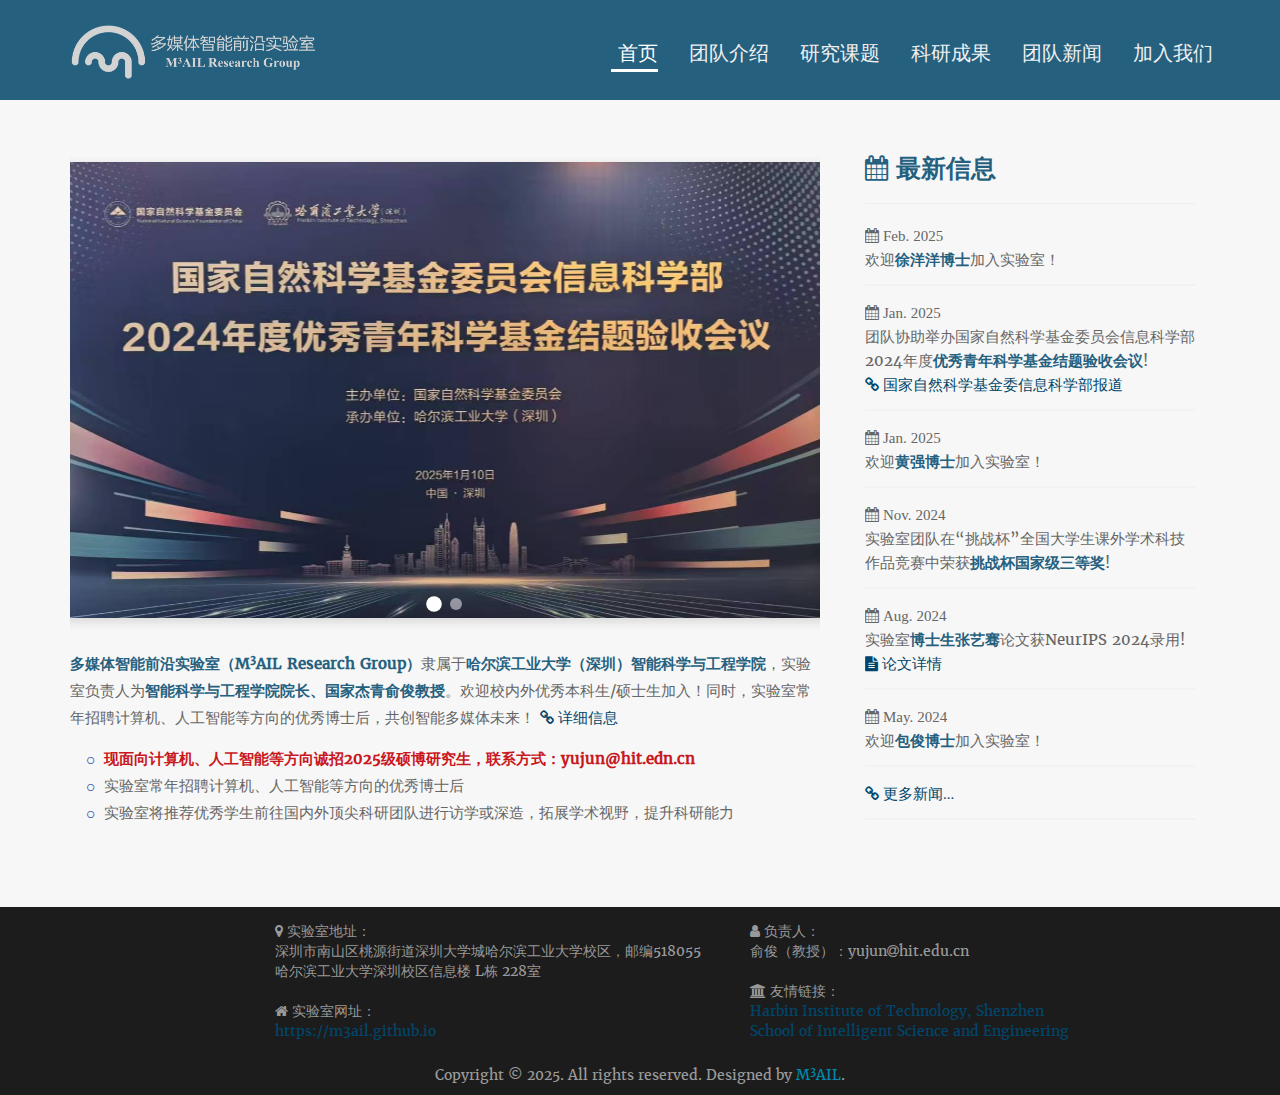
==== commit d30fd190: "v3.0" ====
--- a/index.html
+++ b/index.html
@@ -15,7 +15,6 @@
   <link href="font-awesome/css/font-awesome.min.css" rel="stylesheet" type="text/css" />
   <!-- Custom CSS -->
   <link rel="stylesheet" href="css/patros.css" />
-
 </head>
 
 <body data-spy="scroll">
@@ -68,16 +67,15 @@
           </div>
 
           <p class="detail-text">
-            <b><news-strong>多媒体智能前沿实验室（M<sup>3</sup>AIL Research Group）</news-strong></b>隶属于<b><news-strong>哈尔滨工业大学（深圳）智能科学与工程学院</news-strong></b>。
-            实验室负责人为<b><news-strong>智能科学与工程学院院长、国家杰青俞俊教授</news-strong></b>。欢迎校内外优秀本科生/硕士生加入！同时，实验室常年招聘计算机、人工智能等方向的优秀博士后，共创智能多媒体未来！
+            <b><news-strong>多媒体智能前沿实验室（M<sup>3</sup>AIL Research Group）</news-strong></b>隶属于<b><news-strong>哈尔滨工业大学（深圳）智能科学与工程学院</news-strong></b>，实验室负责人为<b><news-strong>智能科学与工程学院院长、国家杰青俞俊教授</news-strong></b>。欢迎校内外优秀本科生/硕士生加入！同时，实验室常年招聘计算机、人工智能等方向的优秀博士后，共创智能多媒体未来！
             <a href="joinus.html" target="_blank">
               <i class="fa fa-link"> 详细信息</i></a>
             <br />
           </p>
           <ul>
             <li><strong>现面向计算机、人工智能等方向诚招2025级硕博研究生，联系方式：yujun@hit.edn.cn</strong></li>
-            <li>实验室常年招聘计算机、人工智能等方向的优秀博士后。</li>
-            <li>实验室将推荐优秀学生前往国内外顶尖科研团队进行访学或深造，拓展学术视野，提升科研能力。</li>
+            <li>实验室常年招聘计算机、人工智能等方向的优秀博士后</li>
+            <li>实验室将推荐优秀学生前往国内外顶尖科研团队进行访学或深造，拓展学术视野，提升科研能力</li>
           </ul>
         </div>
 
--- a/css/patros.css
+++ b/css/patros.css
@@ -102,14 +102,16 @@
 
 /* xs */
 .logo-img {
-  width: 400px;
+  width: 200px;
+  /* width: 400px; */
   height: auto;
 }
 
 /* sm */
 @media only screen and (min-width: 768px) {
   .logo-img {
-    width: 400px;
+    width: 200px;
+    /* width: 400px; */
   }
 }
 
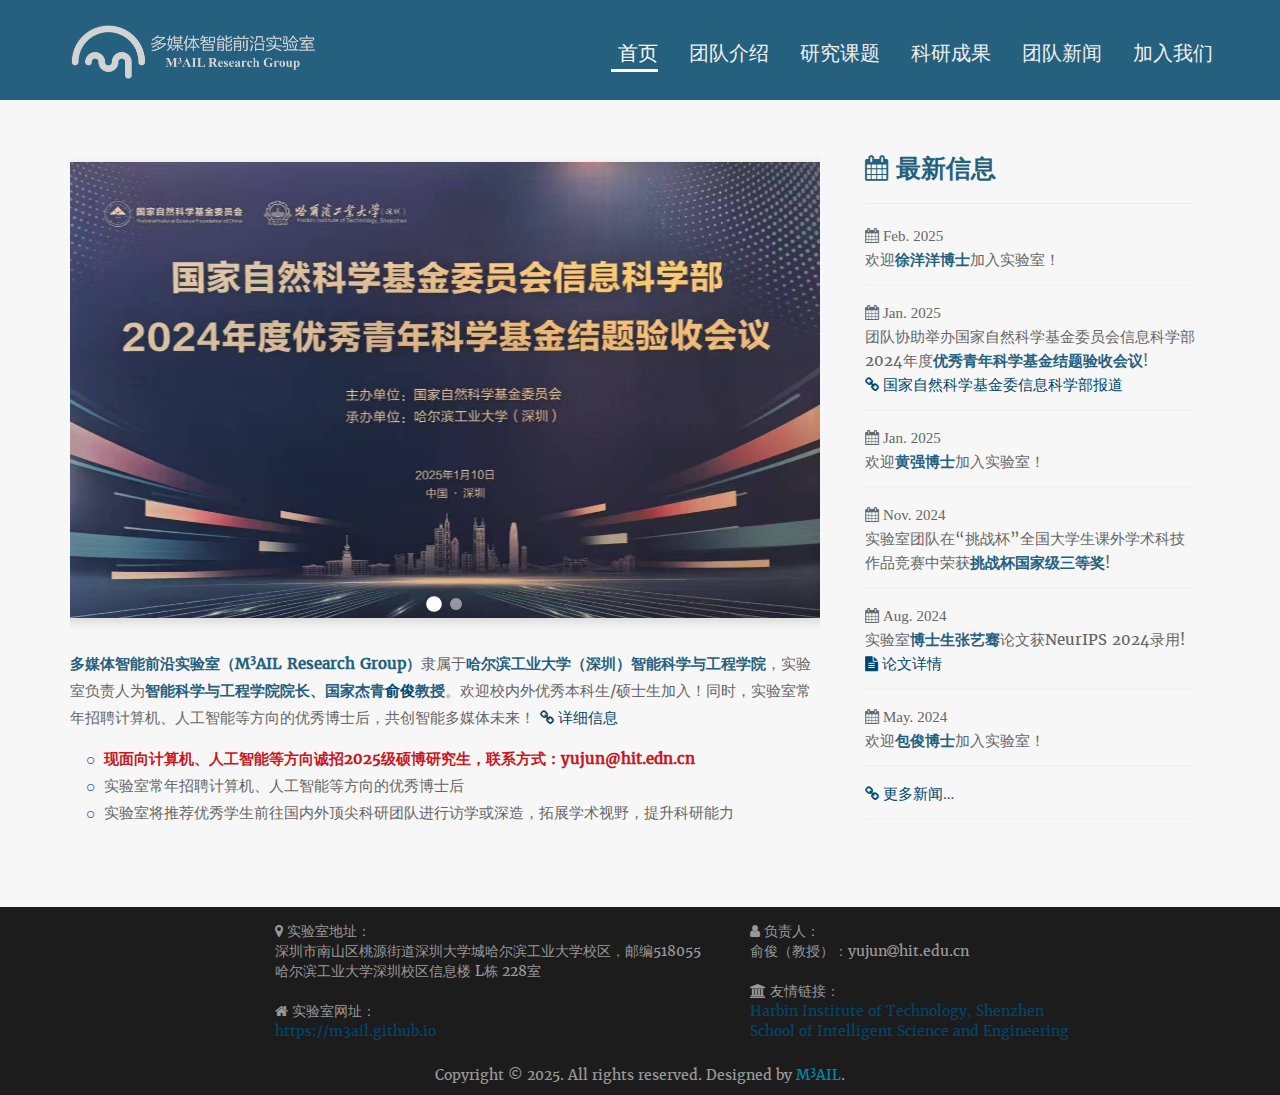
==== commit fc02dbc8: "4.0版本" ====
--- a/index.html
+++ b/index.html
@@ -67,7 +67,7 @@
           </div>
 
           <p class="detail-text">
-            <b><news-strong>多媒体智能前沿实验室（M<sup>3</sup>AIL Research Group）</news-strong></b>隶属于<b><news-strong>哈尔滨工业大学（深圳）智能科学与工程学院</news-strong></b>，实验室负责人为<b><news-strong>智能科学与工程学院院长、国家杰青俞俊教授</news-strong></b>。欢迎校内外优秀本科生/硕士生加入！同时，实验室常年招聘计算机、人工智能等方向的优秀博士后，共创智能多媒体未来！
+            <b><news-strong>多媒体智能前沿实验室（M<sup>3</sup>AIL Research Group）</news-strong></b>隶属于<b><news-strong>哈尔滨工业大学（深圳）智能科学与工程学院</news-strong></b>，实验室负责人为<b><news-strong>智能科学与工程学院院长、国家杰青<a href="https://faculty.hitsz.edu.cn/yujun" target="_blank">俞俊</a>教授</news-strong></b>。欢迎校内外优秀本科生/硕士生加入！同时，实验室常年招聘计算机、人工智能等方向的优秀博士后，共创智能多媒体未来！
             <a href="joinus.html" target="_blank">
               <i class="fa fa-link"> 详细信息</i></a>
             <br />
